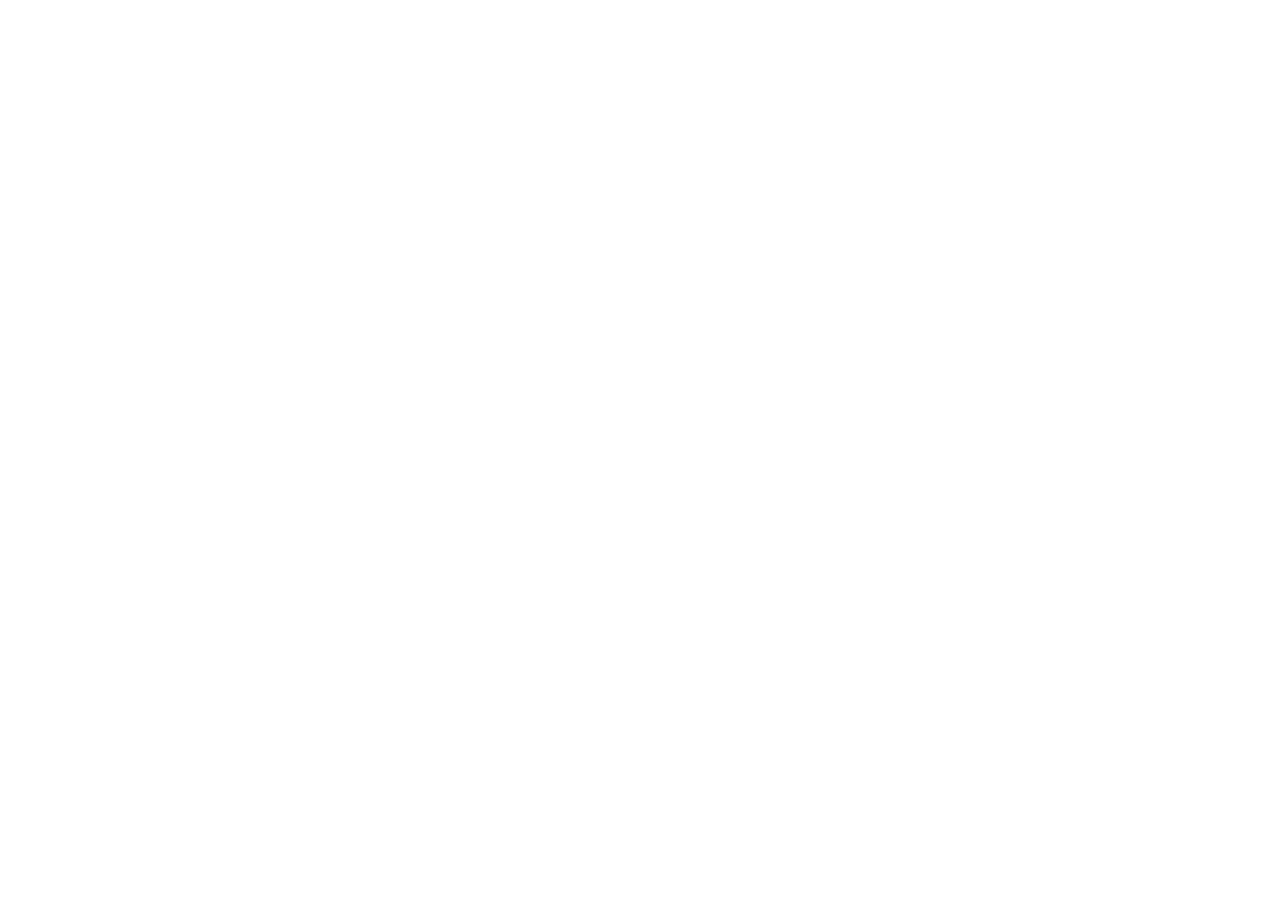
==== monitoravaza.html @ 976a7863 "criei a página monitoravaza" ====
<!DOCTYPE html>
<html lang="pt-BR">
<head>
    <meta charset="UTF-8">
    <meta name="viewport" content="width=device-width, initial-scale=1.0">
    <title>Monitoramento de vazamento</title>
</head>
<body>
    
</body>
</html>
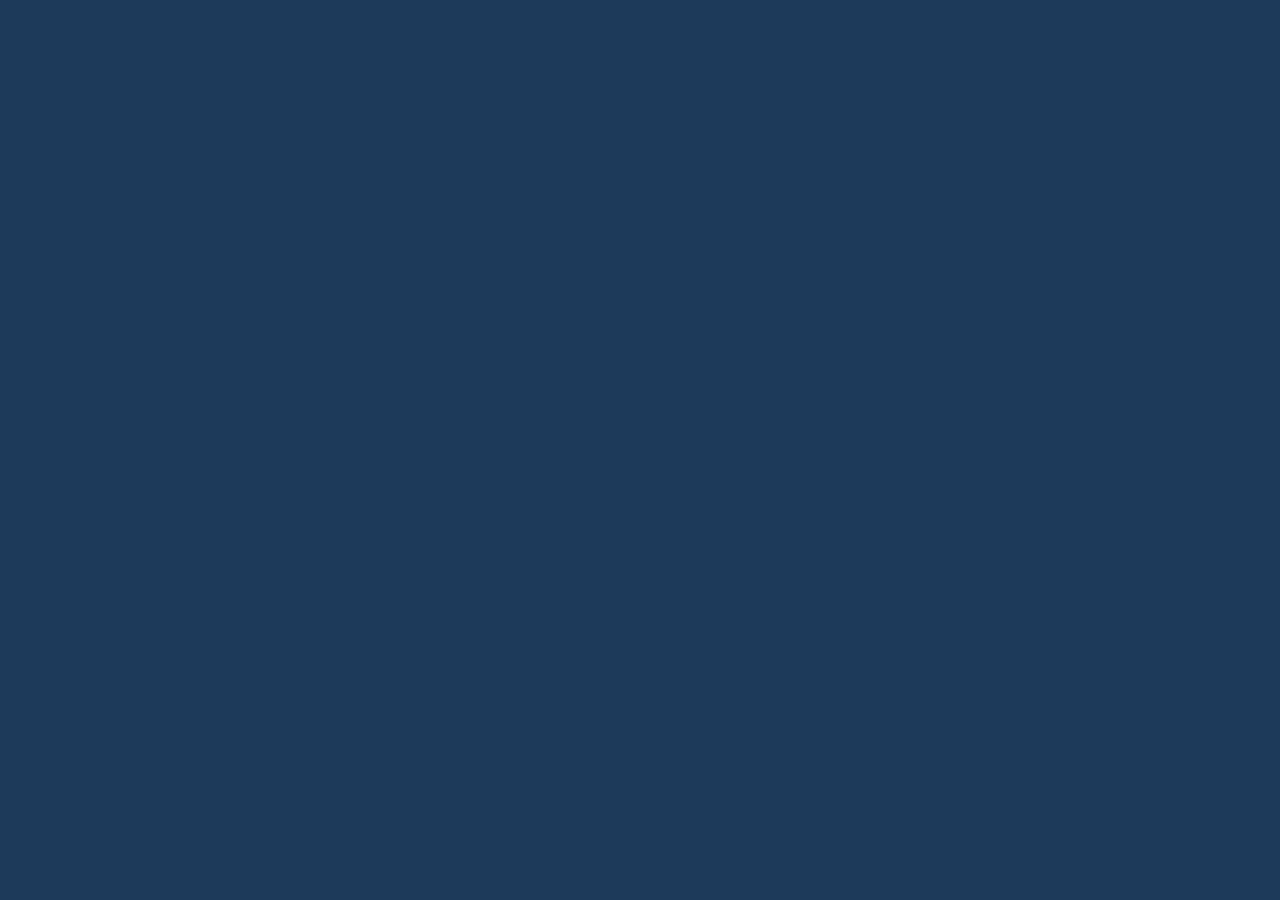
==== commit 693fc08d: "Conectei style e script funcoes na página monitoramento" ====
--- a/monitoravaza.html
+++ b/monitoravaza.html
@@ -1,11 +1,21 @@
-<!DOCTYPE html>
+<!doctype html>
 <html lang="pt-BR">
-<head>
-    <meta charset="UTF-8">
-    <meta name="viewport" content="width=device-width, initial-scale=1.0">
+  <head>
+    <meta charset="UTF-8" />
+    <meta name="viewport" content="width=device-width, initial-scale=1.0" />
     <title>Monitoramento de vazamento</title>
-</head>
-<body>
-    
-</body>
-</html>+    <link
+      rel="stylesheet"
+      href="mobilestyle.css"
+      media="screen and (max-width: 768px)"
+    />
+    <link
+      rel="stylesheet"
+      href="webstyle.css"
+      media="screen and (min-width: 769px)"
+    />
+  </head>
+  <body>
+    <script src="funcoes.js"></script>
+  </body>
+</html>
--- a/mobilestyle.css
+++ b/mobilestyle.css
@@ -0,0 +1,326 @@
+:root {
+  background-color: var(--azulescuro);
+  /*-------------- Variáveis de cores ----------*/
+  --carmim: #de2557;
+  --vermelho: #ff3131;
+  --verde: #31ff3f;
+  --laranja: #db6612;
+
+  --branco: #ffffff;
+  --cianoclaro: #f6f8f888;
+  --azure: #5599bf;
+  --azureapagado: #799aa9;
+  --azulescuro: #1c3a5a;
+  --azureclaro: #c1dbe5;
+}
+/* ----------------------- STYLE GERAL ------------------------------*/
+.cabecalho {
+  display: flex;
+  justify-content: center;
+  align-items: center;
+  background-color: var(--azure);
+  border-radius: 10px;
+  align-items: center;
+  margin-top: 10px;
+  height: 50px;
+  width: 100%;
+}
+.title {
+  color: var(--azulescuro);
+}
+.divsobre {
+  display: flex;
+  justify-content: center;
+  align-items: center;
+  background-color: var(--branco);
+  margin-top: 15px;
+  margin-left: -11px;
+  border-radius: 8px;
+  height: 30px;
+  width: 110px;
+}
+.psobre {
+  font-size: 18px;
+  color: var(--azulescuro);
+}
+.logomarcasobre {
+  position: absolute;
+  z-index: 2;
+  border-radius: 5px;
+  margin-top: 10px;
+  margin-left: 1px;
+  height: 100px;
+  width: 343px;
+}
+.familiahidro {
+  position: absolute;
+  z-index: 1;
+  border-radius: 10px;
+  margin-top: 20px;
+  margin-left: 1px;
+  height: 220px;
+  width: 343px;
+}
+.divprojetos {
+  display: flex;
+  justify-content: center;
+  align-items: center;
+  background-color: var(--branco);
+  border-radius: 2px;
+  padding: 5px;
+  margin-top: 10px;
+  margin-left: -5px;
+  height: 50px;
+  width: 340px;
+}
+.pprojeto {
+  color: var(--azulescuro);
+  font-size: 16px;
+}
+.divconhecer {
+  display: flex;
+  justify-content: center;
+  align-items: center;
+  background-color: var(--azulescuro);
+  cursor: pointer;
+  margin-left: 10px;
+  border-radius: 8px;
+  height: 40px;
+  width: 150px;
+}
+.divrodape {
+  display: flex;
+  justify-content: center;
+  align-items: center;
+  text-align: center;
+}
+.divsobresobre {
+  display: flex;
+  justify-content: center;
+}
+.divtexto {
+  margin-top: 310px;
+}
+h4,
+p,
+li,
+i {
+  color: var(--branco);
+}
+/* ---------------------- Tela de login --------------------------*/
+.divimagem {
+  display: flex;
+  justify-content: center;
+  margin-top: 20px;
+}
+.logomarca {
+  border-radius: 5px;
+  margin-top: -5px;
+  width: 375px;
+  height: 100px;
+}
+.pergunta {
+  color: var(--branco);
+  font-size: 26px;
+  margin-top: -0px;
+}
+.divbtpaigeral {
+  display: flex;
+  justify-content: center;
+}
+.divbotaopai {
+  display: flex;
+  justify-content: center;
+  align-items: center;
+  position: relative;
+  background-color: var(--azure);
+  border-radius: 20px;
+  margin-top: -10x;
+  height: 50px;
+  width: 245px;
+}
+.divbotaocadastrar {
+  position: absolute;
+  right: 2px;
+}
+.divbotaologin {
+  position: absolute;
+  left: 2px;
+}
+.ativo {
+  display: flex;
+  justify-content: center;
+  align-items: center;
+  background-color: var(--azulescuro);
+  border-radius: 20px;
+  height: 45px;
+  width: 120px;
+}
+.inativo {
+  display: flex;
+  justify-content: center;
+  align-items: center;
+  /* background-color: var(--azulescuro); */
+  border-radius: 20px;
+  height: 45px;
+  width: 120px;
+}
+.txativo {
+  color: var(--branco);
+  font-size: 26px;
+}
+.txinativo {
+  color: var(--azureclaro);
+  font-size: 26px;
+}
+.login {
+  background-color: var(--azureapagado);
+  border-radius: 8px;
+  display: flex;
+  padding: 10px;
+  margin-top: 70px;
+  height: 180%;
+  width: 94%;
+}
+.cadastro {
+  background-color: var(--azureapagado);
+  border-radius: 8px;
+  display: flex;
+  padding: 10px;
+  margin-top: -7px;
+  height: 180%;
+  width: 94%;
+}
+.divcredenciaispai {
+  background-color: var(--azulescuro);
+  border-radius: 10px;
+  padding: 10px;
+  text-align: center;
+  height: 180%;
+  width: 94%;
+}
+.divcredenciaisfilha {
+  color: var(--azulescuro);
+  background-color: var(--azureapagado);
+  border-radius: 10px;
+  text-align: center;
+  align-items: center;
+  margin-top: 15px;
+  padding: 10px;
+  width: 94%;
+}
+.titleacao {
+  margin-top: -2px;
+}
+.divformulario {
+  margin-top: -25px;
+}
+
+.email,
+.senha,
+.whatsapp,
+.cpf,
+.nome {
+  border: 2px solid var(--azulescuro);
+  border-radius: 10px;
+  margin-top: 15px;
+  height: 40px;
+  width: 96%;
+  font-size: 18px;
+}
+.botaoentrar,
+.botaocadastrook {
+  background-color: var(--azure);
+  border: 2px solid var(--azulescuro);
+  border-radius: 10px;
+  font-size: 18px;
+  margin-top: 15px;
+  height: 50px;
+  width: 98%;
+}
+.abremenu {
+  position: absolute;
+  right: 20px;
+  height: 30px;
+  width: 30px;
+}
+.fechamenu {
+  height: 30px;
+  width: 30px;
+  position: absolute;
+  right: 20px;
+}
+.invisivel {
+  display: none;
+}
+.divrodapesobre {
+  display: flex;
+  justify-content: center;
+  text-align: center;
+}
+.botaovoltar {
+  z-index: 2;
+  position: absolute;
+  left: 15px;
+  height: 35px;
+}
+.divsensores {
+  display: flex;
+  justify-content: center;
+  flex-wrap: wrap;
+  gap: 10px;
+  background-color: var(--azure);
+  border-radius: 10px;
+  margin-top: 10px;
+  padding: 10px;
+  width: 95, 5%;
+}
+.sensor {
+  display: flex;
+  justify-content: center;
+  flex-wrap: wrap;
+  gap: 10px;
+  background-color: var(--azureapagado);
+  border: solid 2px var(--azulescuro);
+  text-align: center;
+  padding: 10px;
+  border-radius: 10px;
+  width: 130px;
+  height: 138px;
+}
+.nomesensor {
+  font-size: 18px;
+  margin-top: -5px;
+}
+.divdashboards {
+  display: flex;
+  justify-content: center;
+  align-items: center;
+  gap: 10px;
+  margin-top: 20px;
+}
+.dashboard1 {
+  background-color: var(--verde);
+  margin-top: 50px;
+  height: 30px;
+  width: 35px;
+}
+.dashboard2 {
+  background-color: var(--laranja);
+  margin-top: 25px;
+  height: 55px;
+  width: 35px;
+}
+.dashboard3 {
+  background-color: var(--vermelho);
+  margin-top: -21px;
+  height: 101px;
+  width: 35px;
+}
+.visivel {
+  display: inline;
+}
+
+.oculto {
+  display: none;
+}
--- a/webstyle.css
+++ b/webstyle.css
@@ -0,0 +1,334 @@
+:root {
+  background-color: var(--azulescuro);
+  /*-------------- Variáveis de cores ----------*/
+  --carmim: #de2557;
+  --vermelho: #ff3131;
+  --verde: #31ff3f;
+  --laranja: #db6612;
+
+  --branco: #ffffff;
+  --cianoclaro: #f6f8f888;
+  --azure: #5599bf;
+  --azureapagado: #799aa9;
+  --azulescuro: #1c3a5a;
+  --azureclaro: #c1dbe5;
+}
+/* ----------------------- STYLE GERAL ------------------------------*/
+.cabecalho {
+  display: flex;
+  justify-content: center;
+  align-items: center;
+  background-color: var(--azure);
+  border-radius: 10px;
+  align-items: center;
+  margin-top: 10px;
+  height: 50px;
+  width: 100%;
+}
+.title {
+  color: var(--azulescuro);
+}
+.divsobre {
+  display: flex;
+  justify-content: center;
+  align-items: center;
+  background-color: var(--branco);
+  margin-top: 15px;
+  margin-left: -8px;
+  border-radius: 8px;
+  height: 30px;
+  width: 110px;
+}
+.psobre {
+  font-size: 26px;
+  color: var(--azulescuro);
+  cursor: pointer;
+}
+.logomarcasobre {
+  position: absolute;
+  z-index: 2;
+  border-radius: 5px;
+  margin-top: 10px;
+  margin-left: 1px;
+  height: 273px;
+  width: auto;
+}
+.familiahidro {
+  position: absolute;
+  z-index: 1;
+  border-radius: 10px;
+  margin-top: 55px;
+  margin-left: 1px;
+  height: 680px;
+  width: auto;
+}
+.divprojetos {
+  display: flex;
+  justify-content: center;
+  align-items: center;
+  background-color: var(--branco);
+  border-radius: 2px;
+  padding: 5px;
+  margin-top: 10px;
+  margin-left: -35px;
+  height: 50px;
+  width: 620px;
+}
+.pprojeto {
+  color: var(--azulescuro);
+}
+.divconhecer {
+  display: flex;
+  justify-content: center;
+  align-items: center;
+  background-color: var(--azulescuro);
+  cursor: pointer;
+  margin-left: 25px;
+  border-radius: 8px;
+  height: 40px;
+  width: 110px;
+}
+.divrodape {
+  display: flex;
+  justify-content: center;
+  align-items: center;
+  text-align: center;
+}
+.divsobresobre {
+  display: flex;
+  justify-content: center;
+}
+.divtexto {
+  margin-top: 770px;
+}
+h4,
+p,
+li,
+i {
+  color: var(--branco);
+  font-size: 20px;
+}
+/* ---------------------- Tela de login --------------------------*/
+.divimagem {
+  display: flex;
+  justify-content: center;
+  margin-top: 20px;
+}
+.logomarca {
+  border-radius: 5px;
+  margin-top: -5px;
+  width: 375px;
+  height: 100px;
+}
+.pergunta {
+  color: var(--branco);
+  font-size: 26px;
+  margin-top: -0px;
+}
+.divbtpaigeral {
+  display: flex;
+  justify-content: center;
+}
+.divbotaopai {
+  display: flex;
+  justify-content: center;
+  align-items: center;
+  position: relative;
+  background-color: var(--azure);
+  border-radius: 20px;
+  margin-top: -10x;
+  height: 50px;
+  width: 245px;
+}
+.divbotaocadastrar {
+  position: absolute;
+  right: 2px;
+}
+.divbotaologin {
+  position: absolute;
+  left: 2px;
+}
+.ativo {
+  display: flex;
+  justify-content: center;
+  align-items: center;
+  background-color: var(--azulescuro);
+  border-radius: 20px;
+  height: 45px;
+  width: 120px;
+}
+.inativo {
+  display: flex;
+  justify-content: center;
+  align-items: center;
+  border-radius: 20px;
+  height: 45px;
+  width: 120px;
+}
+.txativo {
+  color: var(--branco);
+  font-size: 26px;
+}
+.txinativo {
+  color: var(--azureclaro);
+  font-size: 26px;
+}
+.login {
+  display: flex;
+  justify-content: center;
+  background-color: var(--azureapagado);
+  cursor: pointer;
+  border-radius: 8px;
+  display: flex;
+  padding: 10px;
+  margin-top: 10px;
+  height: 180%;
+  width: 99%;
+}
+.cadastro {
+  display: flex;
+  justify-content: center;
+  background-color: var(--azureapagado);
+  cursor: pointer;
+  border-radius: 8px;
+  display: flex;
+  padding: 10px;
+  margin-top: -7px;
+  height: 180%;
+  width: 98, 5%;
+}
+.divcredenciaispai {
+  background-color: var(--azulescuro);
+  border-radius: 10px;
+  padding: 10px;
+  text-align: center;
+  height: auto;
+  width: 450px;
+}
+.divcredenciaisfilha {
+  color: var(--azulescuro);
+  background-color: var(--azureapagado);
+  border-radius: 10px;
+  text-align: center;
+  align-items: center;
+  margin-left: 3px;
+  margin-top: 15px;
+  padding: 10px;
+  width: 94%;
+}
+.titleacao {
+  margin-top: -2px;
+}
+.divformulario {
+  margin-top: -25px;
+}
+
+.email,
+.senha,
+.whatsapp,
+.cpf,
+.nome {
+  border: 2px solid var(--azulescuro);
+  border-radius: 10px;
+  margin-top: 15px;
+  height: 40px;
+  width: 96%;
+  font-size: 18px;
+}
+.botaoentrar,
+.botaocadastrook {
+  background-color: var(--azure);
+  border: 2px solid var(--azulescuro);
+  cursor: pointer;
+  border-radius: 10px;
+  font-size: 18px;
+  margin-top: 15px;
+  height: 50px;
+  width: 98%;
+}
+.abremenu {
+  position: absolute;
+  right: 20px;
+  height: 30px;
+  width: 30px;
+}
+.fechamenu {
+  height: 30px;
+  width: 30px;
+  position: absolute;
+  right: 20px;
+}
+.invisivel {
+  display: none;
+}
+.divrodapesobre {
+  display: flex;
+  justify-content: center;
+  text-align: center;
+}
+.botaovoltar {
+  z-index: 2;
+  position: absolute;
+  left: 15px;
+  height: 35px;
+}
+.divsensores {
+  display: flex;
+  justify-content: center;
+  flex-wrap: wrap;
+  gap: 10px;
+  background-color: var(--azure);
+  border-radius: 10px;
+  margin-top: 10px;
+  padding: 10px;
+  width: 98, 5%;
+}
+.sensor {
+  display: flex;
+  justify-content: center;
+  flex-wrap: wrap;
+  gap: 10px;
+  background-color: var(--azureapagado);
+  border: solid 2px var(--azulescuro);
+  text-align: center;
+  padding: 10px;
+  border-radius: 10px;
+  width: 130px;
+  height: 138px;
+}
+.nomesensor {
+  font-size: 18px;
+  margin-top: -5px;
+}
+.divdashboards {
+  display: flex;
+  justify-content: center;
+  align-items: center;
+  gap: 10px;
+  margin-top: 20px;
+}
+.dashboard1 {
+  background-color: var(--verde);
+  margin-top: 50px;
+  height: 30px;
+  width: 35px;
+}
+.dashboard2 {
+  background-color: var(--laranja);
+  margin-top: 25px;
+  height: 55px;
+  width: 35px;
+}
+.dashboard3 {
+  background-color: var(--vermelho);
+  margin-top: -21px;
+  height: 101px;
+  width: 35px;
+}
+.visivel {
+  display: inline;
+}
+
+.oculto {
+  display: none;
+}
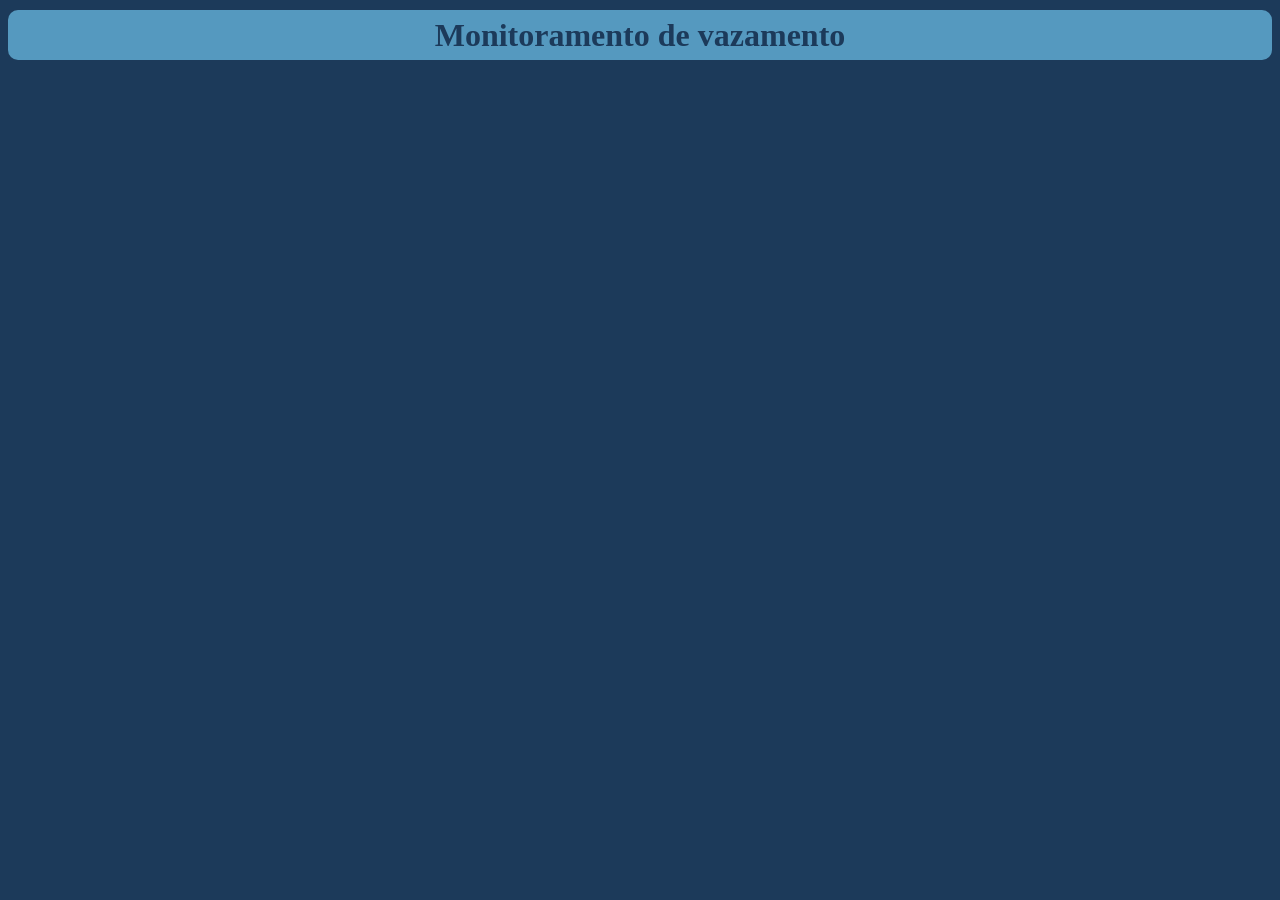
==== commit 0a431464: "Adicionei o cabeçalho à página monitoravaza" ====
--- a/monitoravaza.html
+++ b/monitoravaza.html
@@ -16,6 +16,10 @@
     />
   </head>
   <body>
+     <header class="cabecalho">
+        <!-- <img class="botaovoltar" id="botaovoltar" src="Voltar.png"></img> -->
+        <h1 class="title">Monitoramento de vazamento</h1>
+      </header>
     <script src="funcoes.js"></script>
   </body>
 </html>
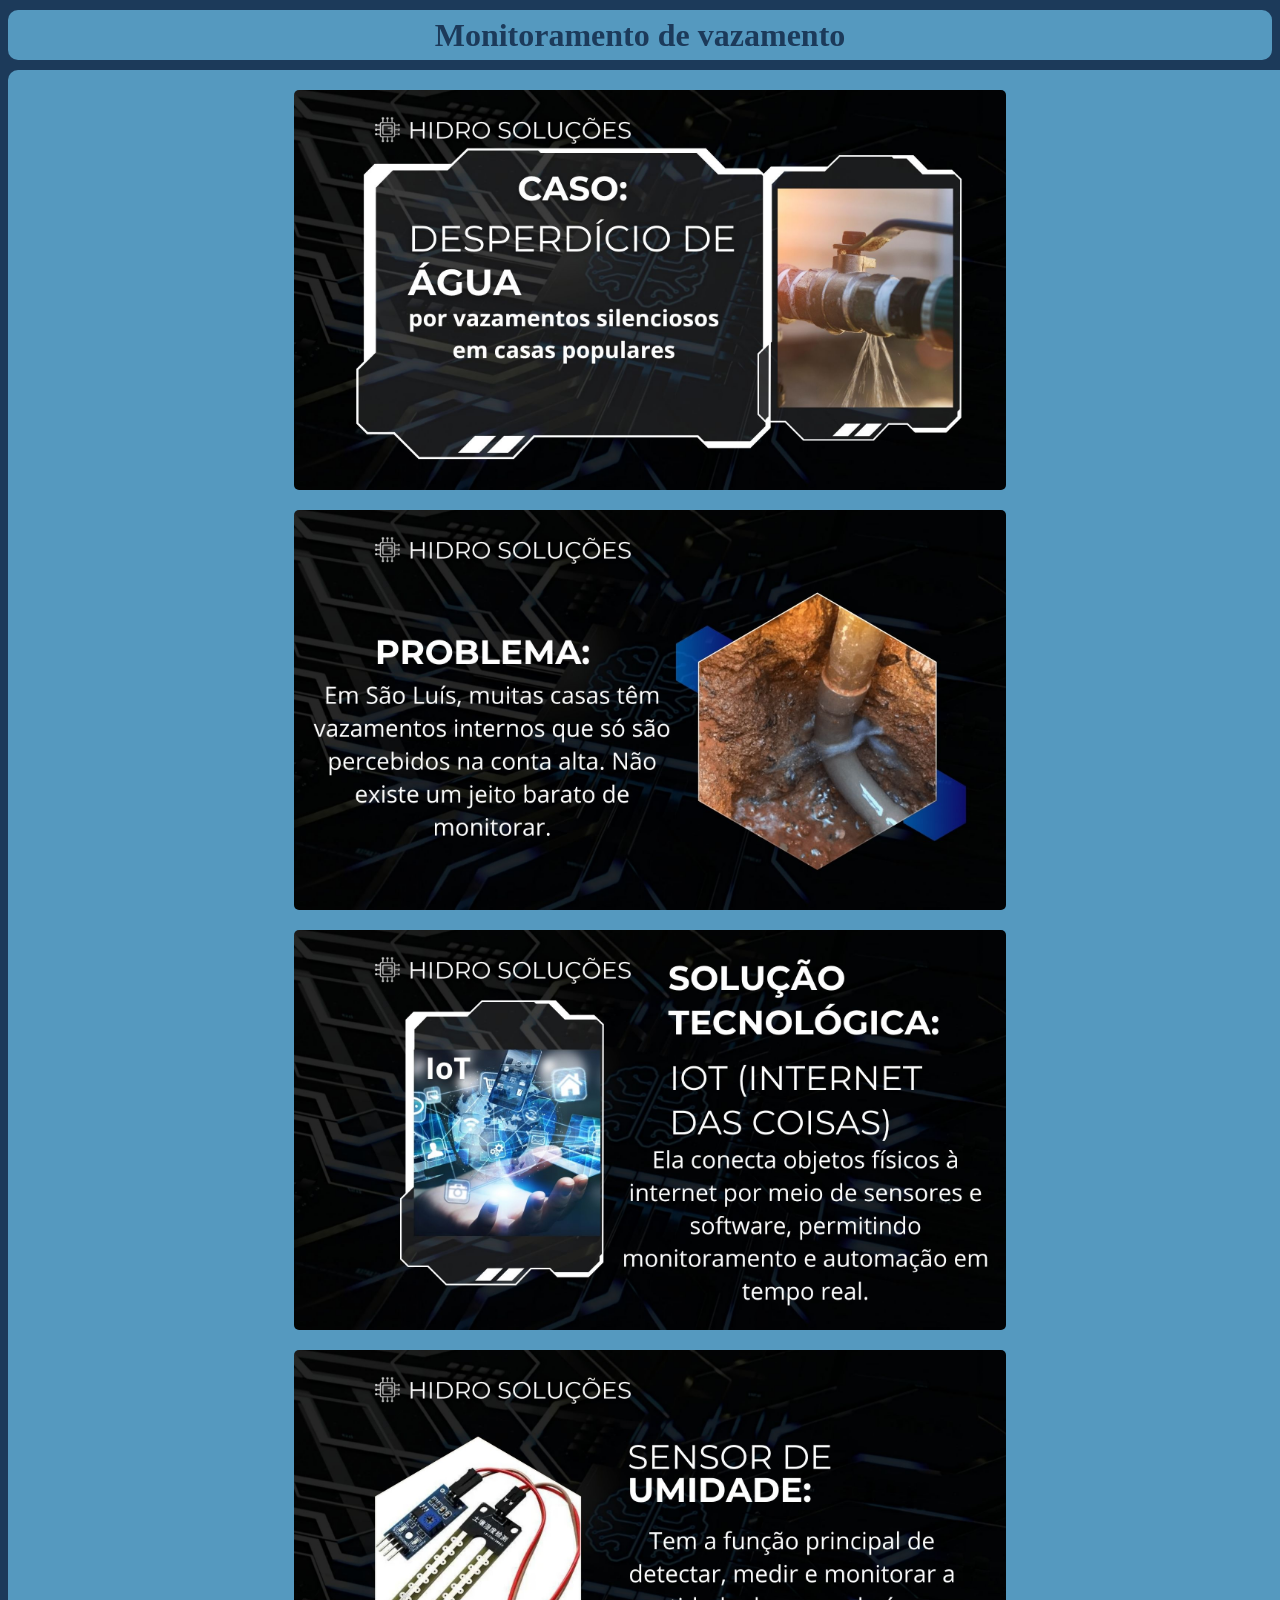
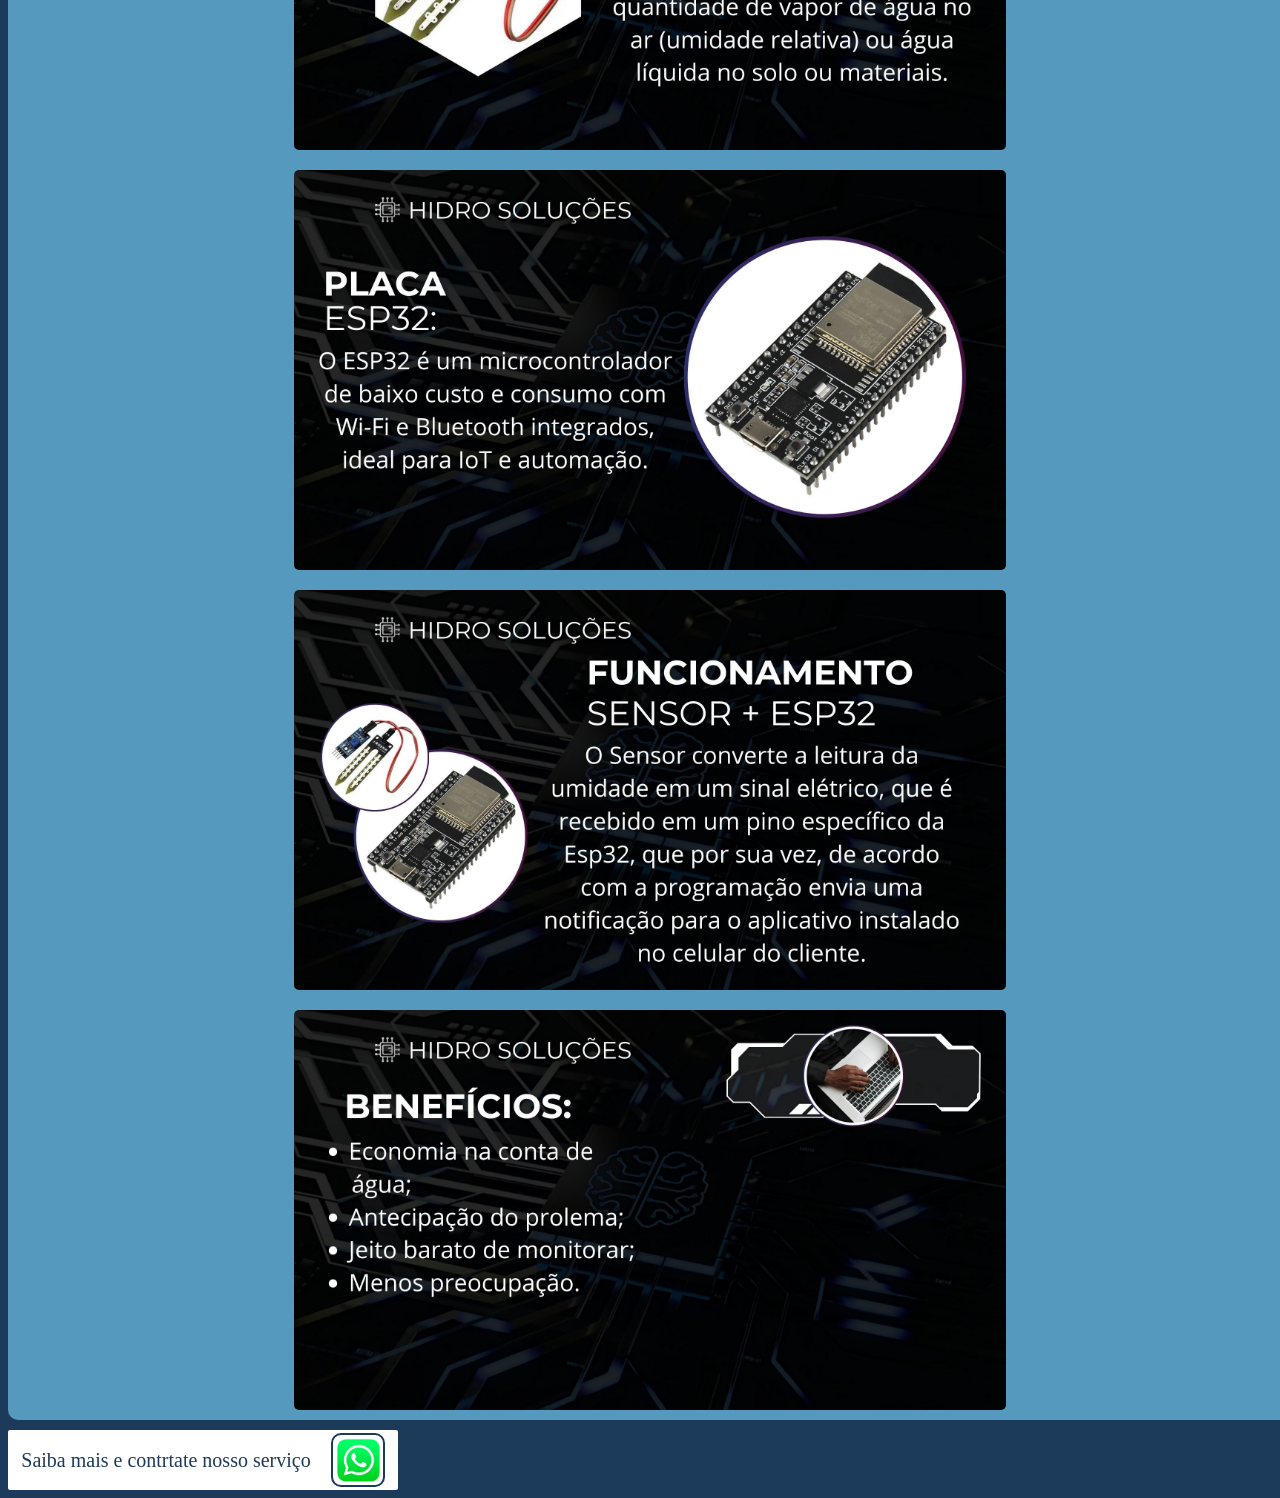
==== commit 18ee98c4: "Criei a função para o whatsapp" ====
--- a/monitoravaza.html
+++ b/monitoravaza.html
@@ -16,10 +16,23 @@
     />
   </head>
   <body>
-     <header class="cabecalho">
-        <!-- <img class="botaovoltar" id="botaovoltar" src="Voltar.png"></img> -->
-        <h1 class="title">Monitoramento de vazamento</h1>
-      </header>
-    <script src="funcoes.js"></script>
+    <header class="cabecalho">
+      <!-- <img class="botaovoltar" id="botaovoltar" src="Voltar.png"></img> -->
+      <h1 class="title tmobile">Monitoramento de vazamento</h1>
+    </header>
+    <div class="imagensdosistema">
+      <img src="1.jpg" class="imagem" />
+      <img src="2.jpg" class="imagem" />
+      <img src="3.jpg" class="imagem" />
+      <img src="4.jpg" class="imagem" />
+      <img src="5.jpg" class="imagem" />
+      <img src="6.jpg" class="imagem" />
+      <img src="7.jpg" class="imagem" />
+    </div>
+    <div class="dicontratar">
+      <p class="pcontratar">Saiba mais e contrtate nosso serviço</p>
+      <img src="Whatsapp.png" class="whatsapp" id="whatsapp">
+    </div>
+    <script src="servicos.js"></script>
   </body>
 </html>
--- a/mobilestyle.css
+++ b/mobilestyle.css
@@ -317,6 +317,47 @@
   height: 101px;
   width: 35px;
 }
+.tmobile {
+  font-size: 22px;
+}
+.imagensdosistema {
+  display: flex;
+  justify-content: center;
+  align-items: center;
+  flex-wrap: wrap;
+  gap: 10px;
+  background-color: var(--azure);
+  margin-top: 10px;
+  padding: 10px;
+  border-radius: 10px;
+  width: 94%;
+}
+.imagem {
+  border-radius: 5px;
+  margin-top: 10px;
+  height: 185px;
+}
+.dicontratar {
+  display: flex;
+  justify-content: center;
+  align-items: center;
+  background-color: var(--branco);
+  border-radius: 2px;
+  padding: 5px;
+  margin-top: 10px;
+  height: 50px;
+  width: 97%;
+}
+.pcontratar {
+  color: var(--azulescuro);
+}
+.whatsapp {
+  margin-top: 0px;
+  margin-left: 20px;
+  cursor: pointer;
+  height: 50px;
+  width: 50px;
+}
 .visivel {
   display: inline;
 }
--- a/webstyle.css
+++ b/webstyle.css
@@ -325,6 +325,45 @@
   height: 101px;
   width: 35px;
 }
+.imagensdosistema {
+  display: flex;
+  justify-content: center;
+  align-items: center;
+  flex-wrap: wrap;
+  gap: 10px;
+  background-color: var(--azure);
+  margin-top: 10px;
+  padding: 10px;
+  border-radius: 10px;
+  width: 100%;
+}
+.imagem {
+  border-radius: 5px;
+  margin-top: 10px;
+  height: 400px;
+}
+.dicontratar {
+  display: flex;
+  justify-content: center;
+  align-items: center;
+  background-color: var(--branco);
+  border-radius: 2px;
+  padding: 5px;
+  margin-top: 10px;
+  /* margin-left: -35px; */
+  height: 50px;
+  width: 380px;
+}
+.pcontratar {
+  color: var(--azulescuro);
+}
+.whatsapp {
+  margin-top: 0px;
+  margin-left: 20px;
+  cursor: pointer;
+  height: 50px;
+  width: 50px;
+}
 .visivel {
   display: inline;
 }
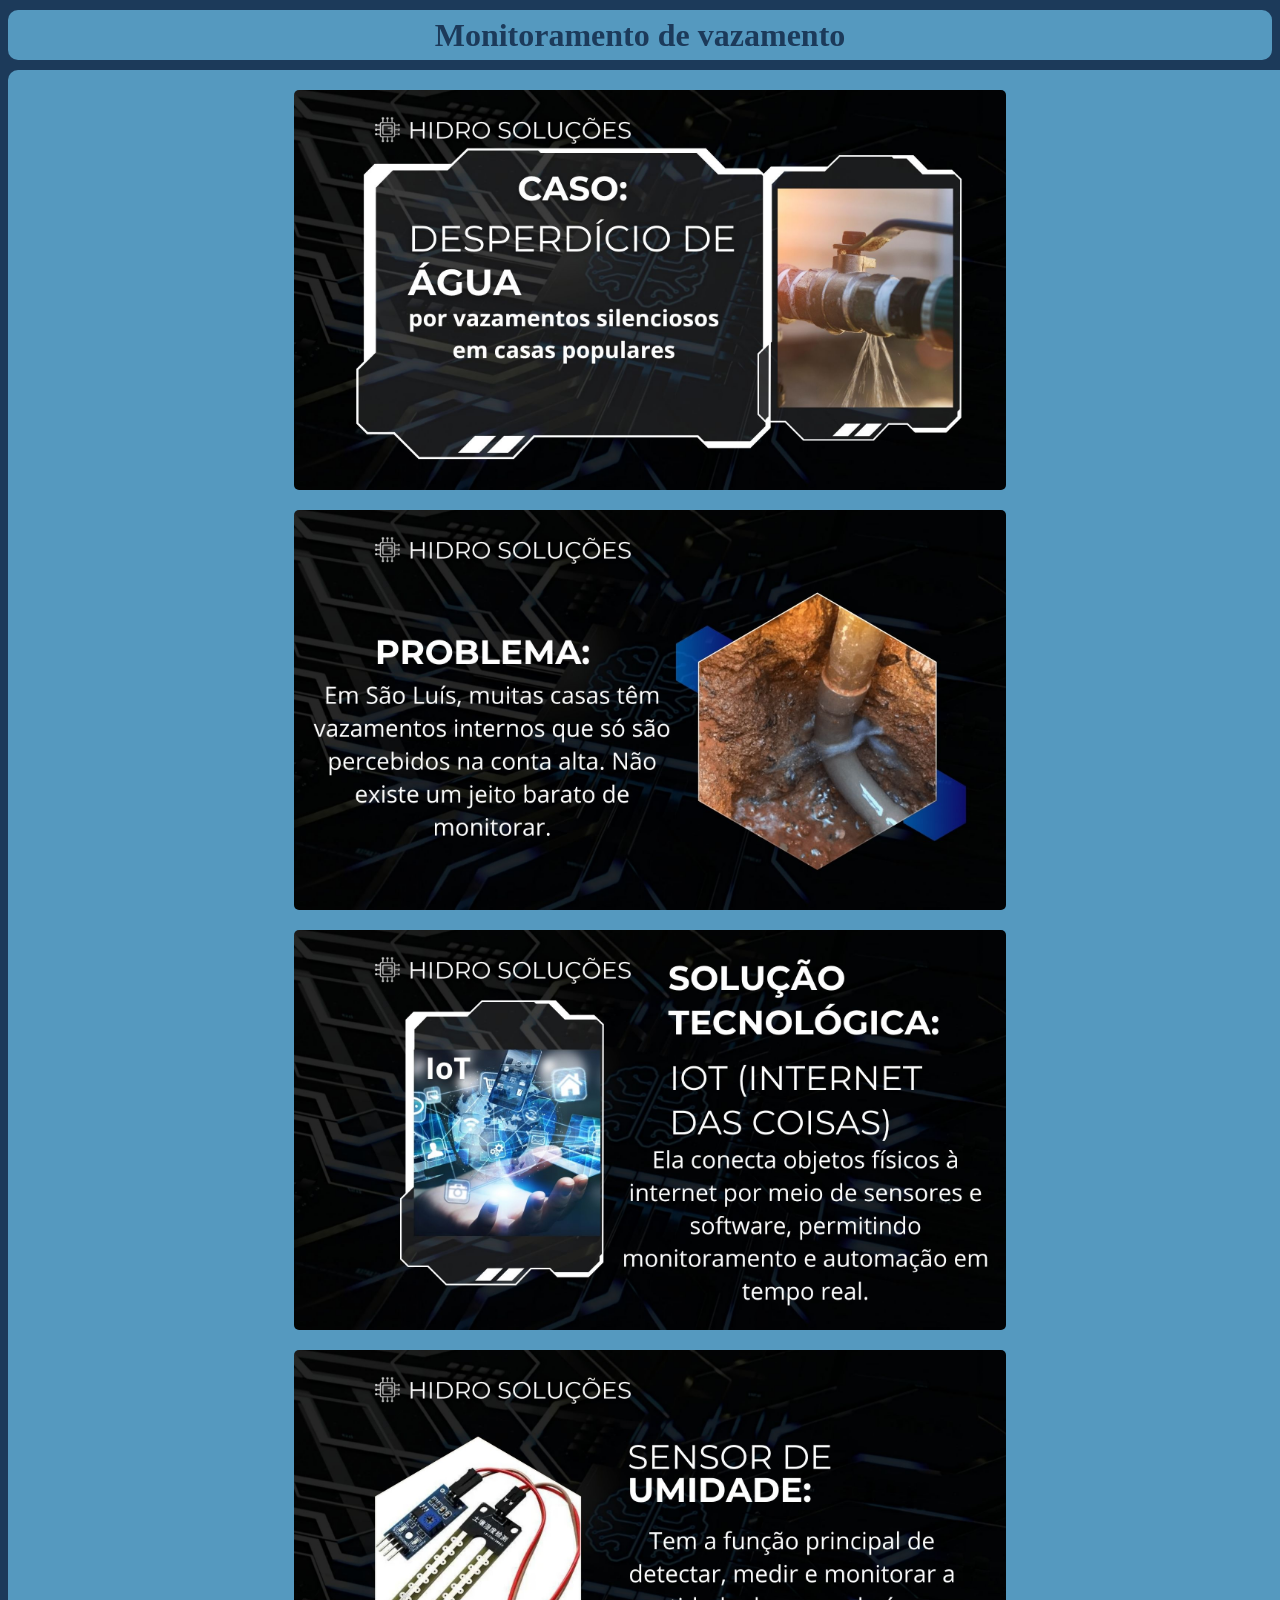
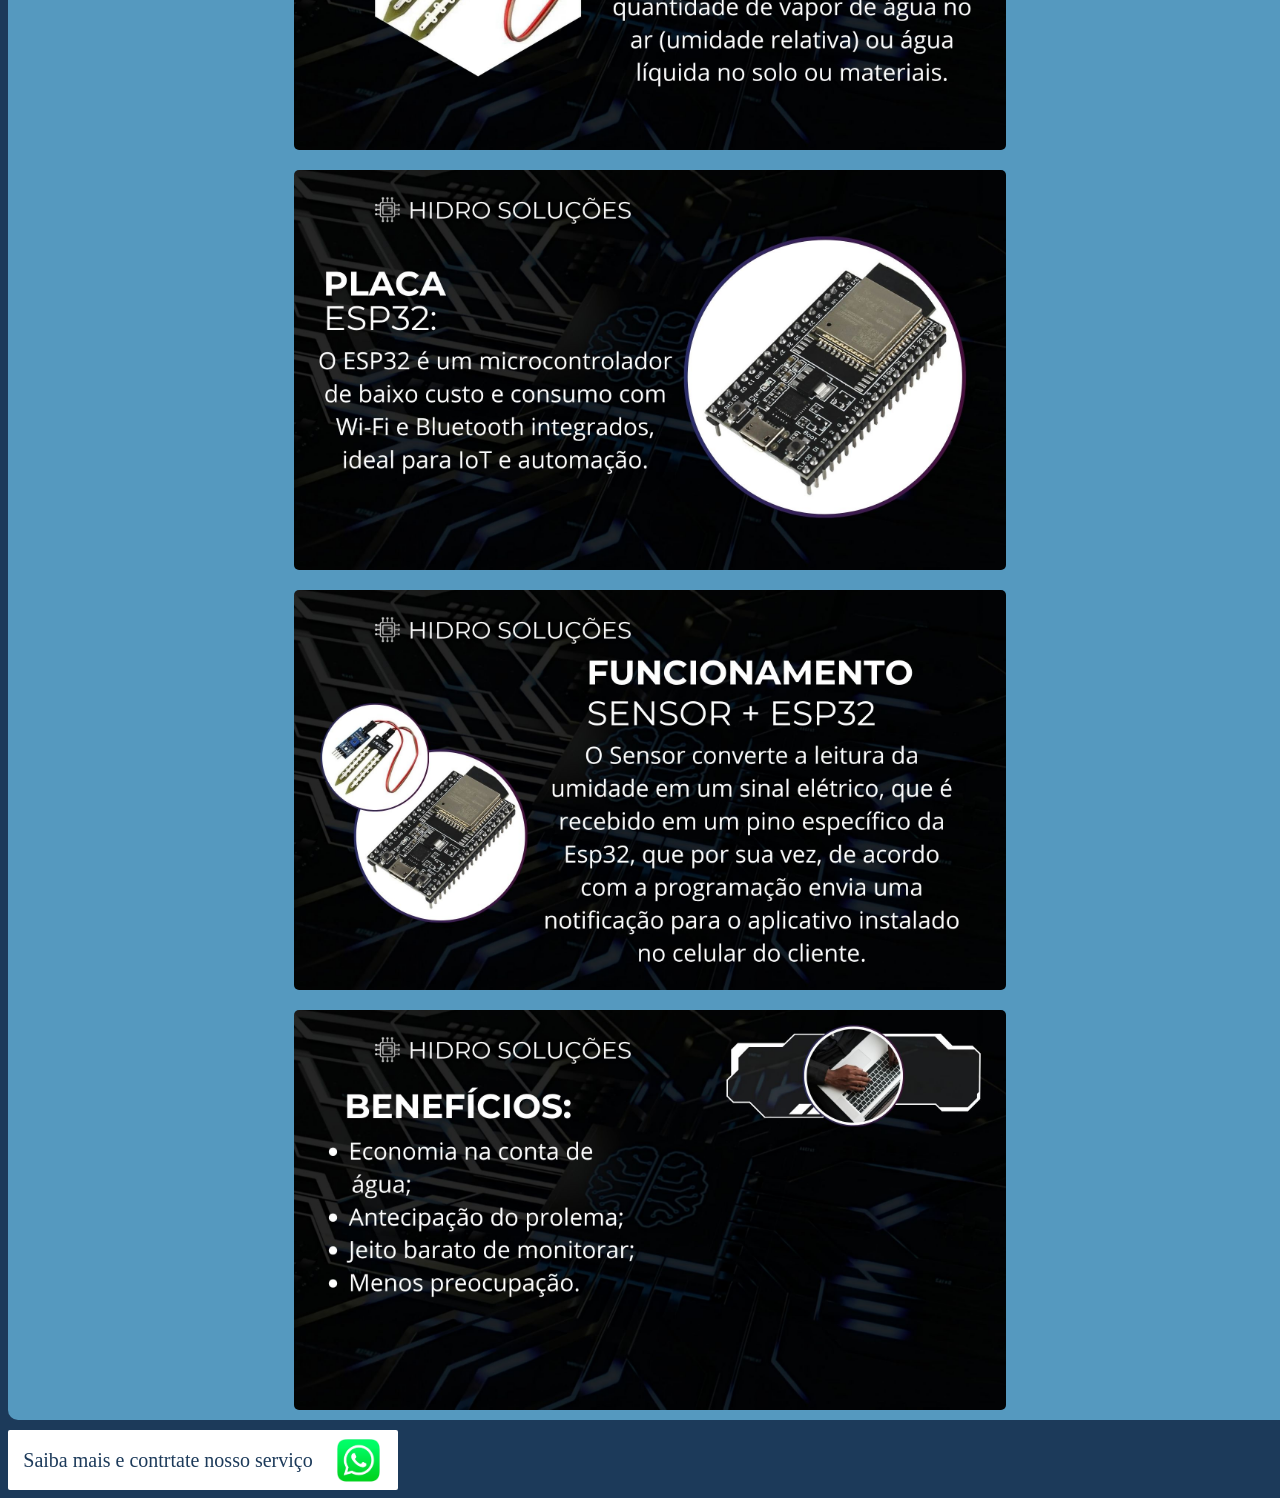
==== commit c6fe04b9: "Correção das class whatsapp com nomes iguais" ====
--- a/monitoravaza.html
+++ b/monitoravaza.html
@@ -31,7 +31,7 @@
     </div>
     <div class="dicontratar">
       <p class="pcontratar">Saiba mais e contrtate nosso serviço</p>
-      <img src="Whatsapp.png" class="whatsapp" id="whatsapp">
+      <img src="Whatsapp.png" class="imgwhatsapp" id="whatsapp">
     </div>
     <script src="servicos.js"></script>
   </body>
--- a/webstyle.css
+++ b/webstyle.css
@@ -357,7 +357,7 @@
 .pcontratar {
   color: var(--azulescuro);
 }
-.whatsapp {
+.imgwhatsapp {
   margin-top: 0px;
   margin-left: 20px;
   cursor: pointer;
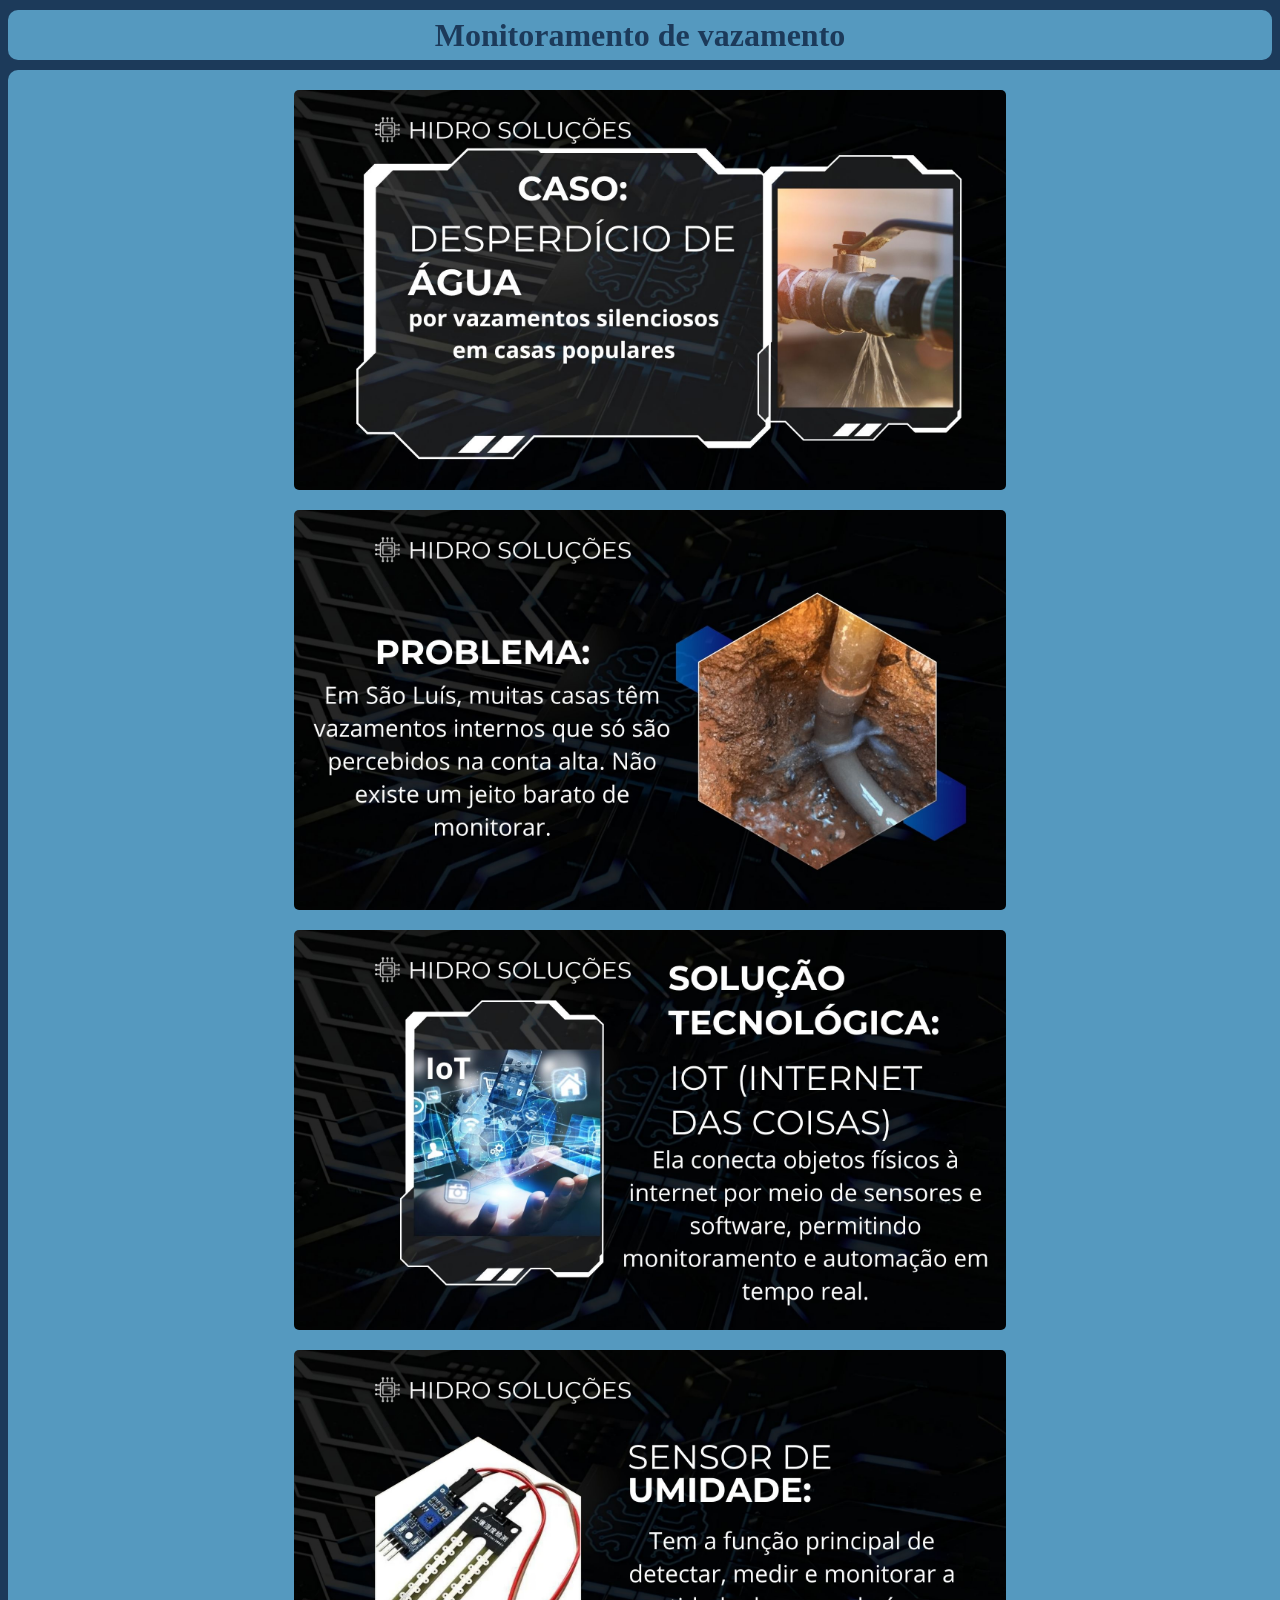
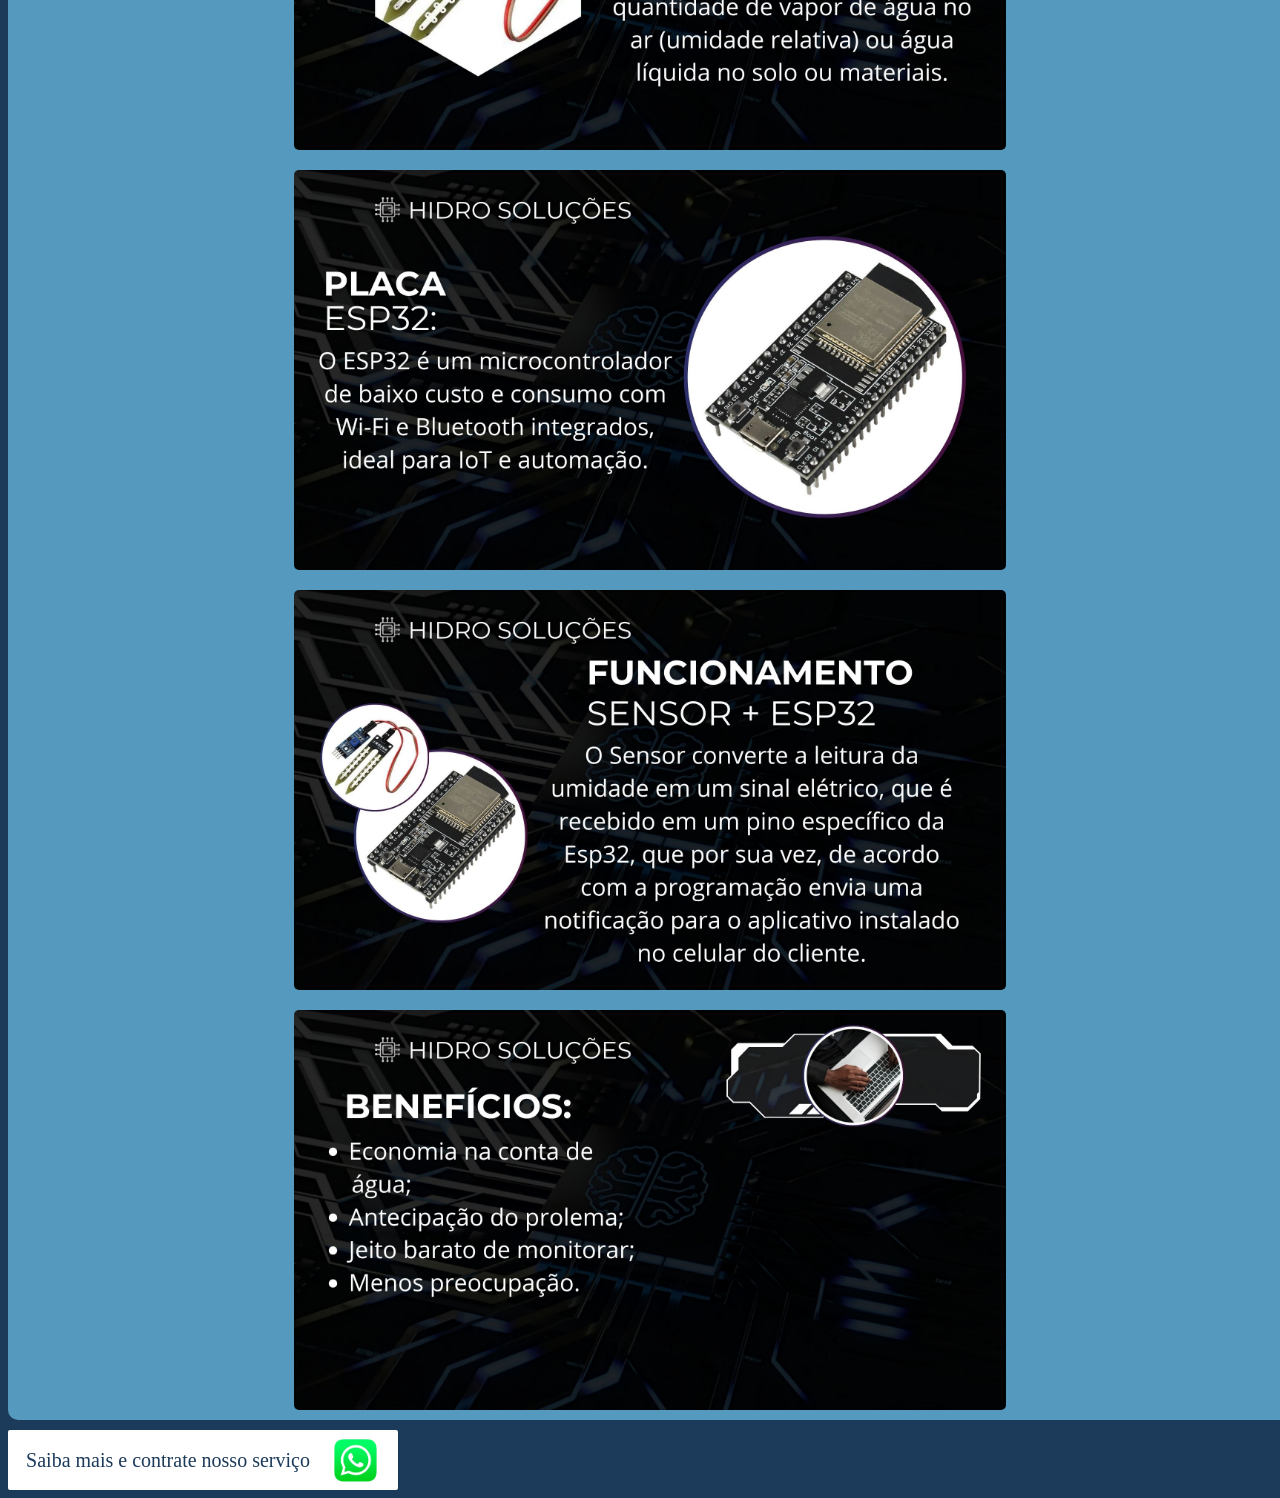
==== commit ac247b63: "Correção do texto contrtar" ====
--- a/monitoravaza.html
+++ b/monitoravaza.html
@@ -30,8 +30,8 @@
       <img src="7.jpg" class="imagem" />
     </div>
     <div class="dicontratar">
-      <p class="pcontratar">Saiba mais e contrtate nosso serviço</p>
-      <img src="Whatsapp.png" class="imgwhatsapp" id="whatsapp">
+      <p class="pcontratar">Saiba mais e contrate nosso serviço</p>
+      <img src="Whatsapp.png" class="botaowhatsapp" id="whatsapp">
     </div>
     <script src="servicos.js"></script>
   </body>
--- a/mobilestyle.css
+++ b/mobilestyle.css
@@ -351,7 +351,7 @@
 .pcontratar {
   color: var(--azulescuro);
 }
-.whatsapp {
+.botaowhatsapp {
   margin-top: 0px;
   margin-left: 20px;
   cursor: pointer;
--- a/webstyle.css
+++ b/webstyle.css
@@ -357,7 +357,7 @@
 .pcontratar {
   color: var(--azulescuro);
 }
-.imgwhatsapp {
+.botaowhatsapp {
   margin-top: 0px;
   margin-left: 20px;
   cursor: pointer;
